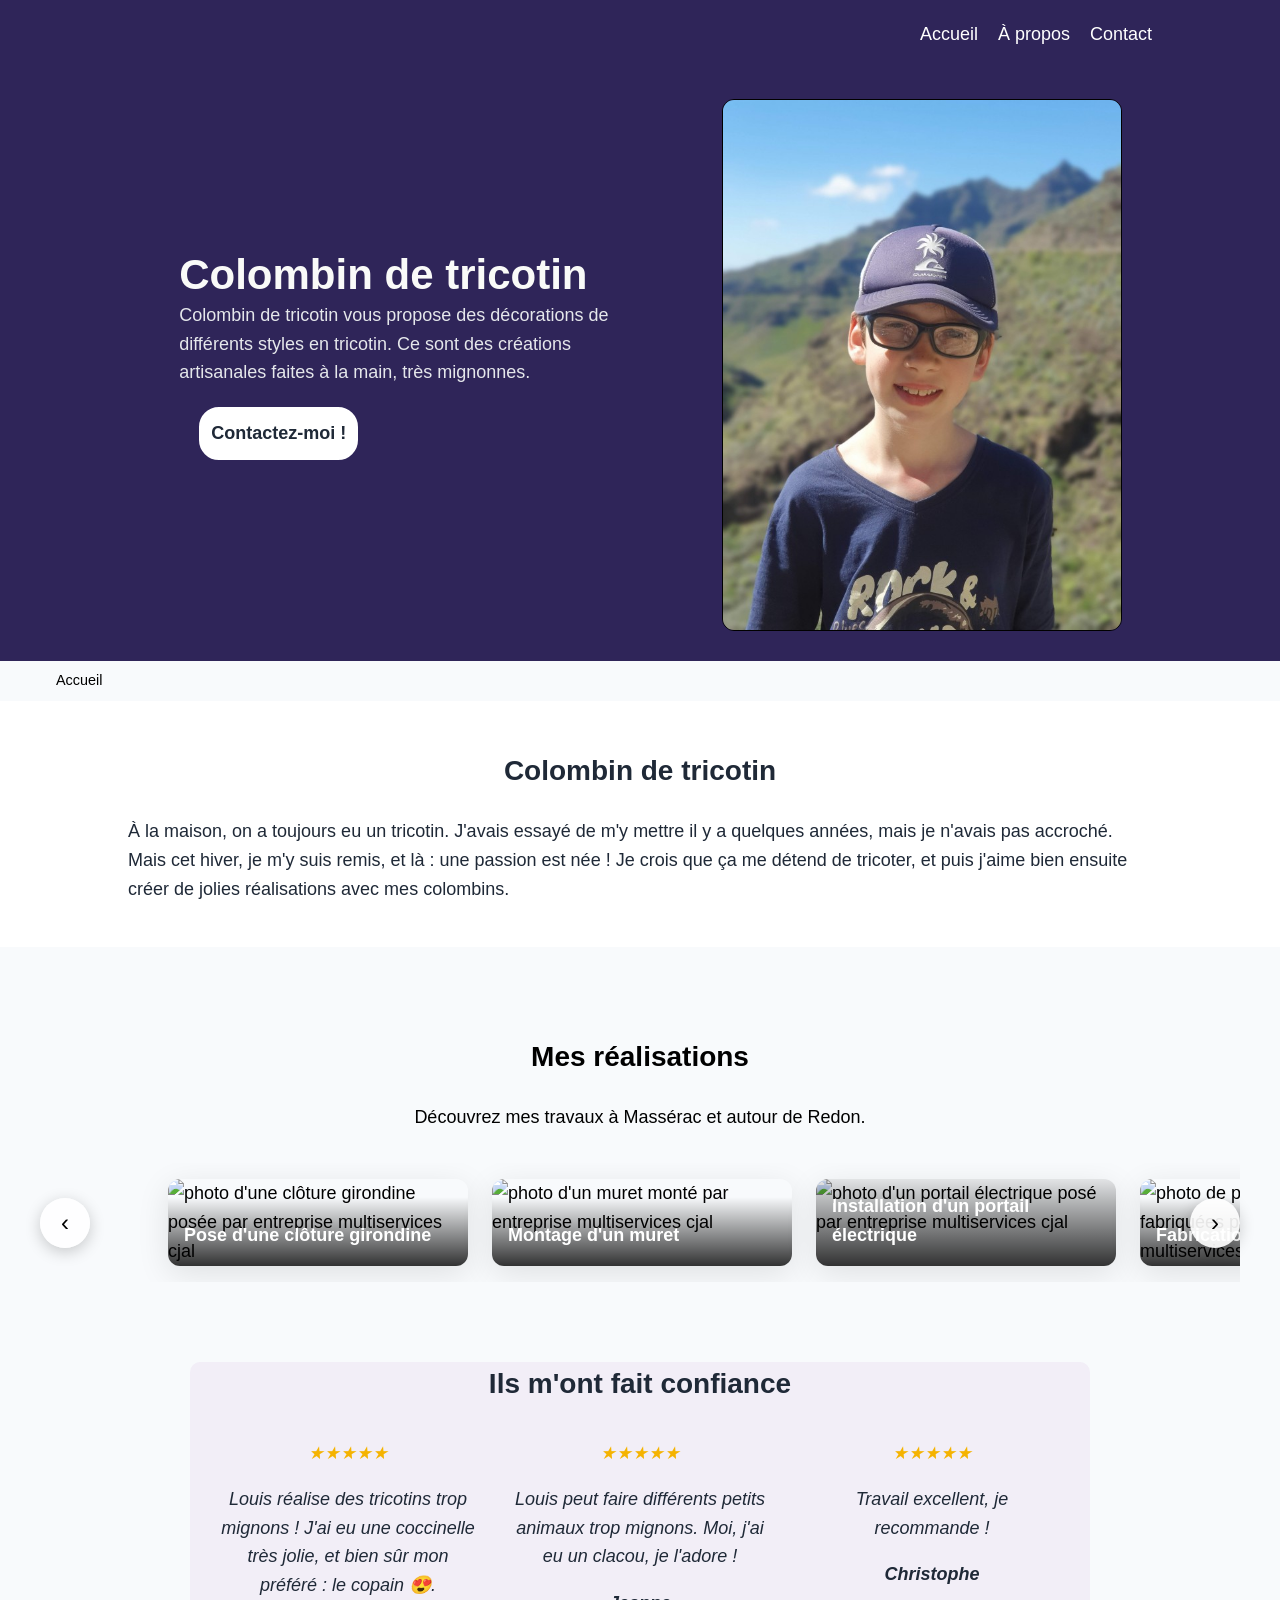
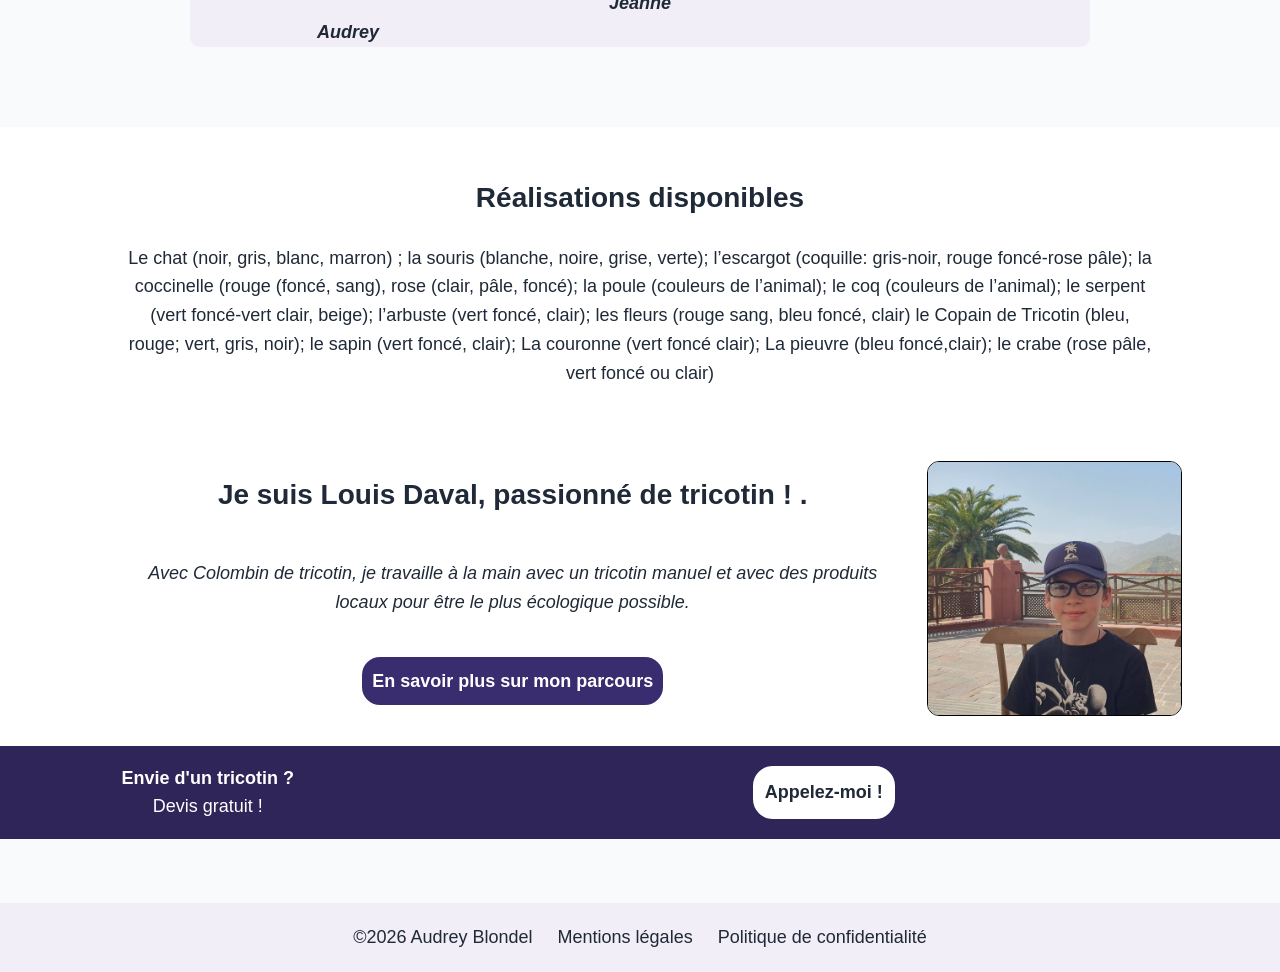
==== index.html @ 7f42a94b "rename index" ====
<!DOCTYPE html>
<html lang="fr">
<head>
    <meta charset="UTF-8">
    <meta name="viewport" content="width=device-width, initial-scale=1.0">
    <title>Colombin de tricotin</title>
    <meta name="description" content="Louis réalise vos décorations en tricotin.">
    
    <meta name="robots" content="index, follow, max-snippet:-1, max-image-preview:large">
     <link rel="stylesheet" href="style.css">
    <meta name="google-site-verification" content="AEkeeS_c2Pxpw_fE-u61vdnuOhcNcrXppI3wBg-LUwE" />
</head>
<body>
    <header>
        <div class="elements">
         <!-- <div class="header-logo"><img src="images/cjal.png" alt="logo de la carte de visite CJAL" height="50"></div> -->
            <div class="links">
                <a href="index (Copie).html">Accueil</a>
                <a href="apropos (Copie).html">À&nbsp;propos</a>
                <a href="contact (Copie).html">Contact</a>
            </div>
        </div>

        <div class="hero">
            <div class="text-hero">
                <div class="main-text"><h1>Colombin de tricotin</h1></div>
                <div class="secondary-text">Colombin de tricotin vous propose des décorations de différents styles en tricotin. Ce sont des créations artisanales faites à la main, très mignonnes.</div>
                <a href="contact (Copie).html" class="bouton-clair">Contactez-moi !</a>
            </div>
            <div class="hero-img"><img src="images/20260213_115343.jpg" alt="photo de Louis" width="386" height="289">
    <!-- <srcset="images/camion-640w.webp 640w, images/camion-768w.webp 768w, images/camion-1024w.webp 1024w, images/camion-1280w.webp 1280w" 
     sizes="(max-width: 768px) 100vw, 50vw"
     alt="photo de Christophe Daval artisan multiservices à Massérac et son camion"
     loading="lazy"
     style="aspect-ratio: 640/480;"--> 
        </div>
    </header>

     <nav aria-label="Fil d'Ariane" class="breadcrumb">
  <ol>
    <li aria-current="page">Accueil</a></li>
  </ol>
    </nav> 


    <main>
    <section class="presentation">
        <h2>Colombin de tricotin</h2>
        <p>À la maison, on a toujours eu un tricotin. J'avais essayé de m'y mettre il y a quelques années, mais je n'avais pas accroché. Mais cet hiver, je m'y suis remis, et là : une passion est née ! 
            Je crois que ça me détend de tricoter, et puis j'aime bien ensuite créer de jolies réalisations avec mes colombins. 
        </p>
    </section>
    


    <section class="slider-section" id="realisations">
        <div class="container">
            <h2>Mes réalisations</h2>
            <p>Découvrez mes travaux à Massérac et autour de Redon.</p>

            <div class="slider-wrapper">
                <button class="slider-prev">‹</button>
                <div class="slider-container">
                    <div class="slide">
                        <img src="images/cloture girondine.jpg" alt="photo d'une clôture girondine posée par entreprise multiservices cjal">
                        <div class="slide-caption">Pose d'une clôture girondine</div>
                    </div>
                    <div class="slide">
                        <img src="images/muret.jpeg" alt="photo d'un muret monté par entreprise multiservices cjal">
                        <div class="slide-caption">Montage d'un muret</div>
                    </div>
                    <div class="slide">
                        <img src="images/portail.jpeg" alt="photo d'un portail électrique posé par entreprise multiservices cjal">
                        <div class="slide-caption">Installation d'un portail électrique</div>
                    </div>
                    <div class="slide">
                        <img src="images/fermettes.jpg" alt="photo de plusieurs fermettes fabriquées par entreprise multiservices cjal">
                        <div class="slide-caption">Fabrication de fermettes</div>
                    </div>
                    <div class="slide">
                        <img src="images/marches.jpg" alt="photo de la réalisation de marches par entreprise multiservices cjal">
                        <div class="slide-caption">Réalisation de marches extérieures</div>
                    </div>
                    <div class="slide">
                        <img src="images/enduit.jpg" alt="photo d'un enduit sur muret réalisé par entreprise multiservices cjal">
                        <div class="slide-caption">Réalisation d'un enduit sur muret</div>
                    </div>
                </div>
                <button class="slider-next">›</button>
            </div>

   


    <section class="avis">
        <h2>Ils m'ont fait confiance</h2>

         <div class="avis-list">
             <div class="avis-item">
                 <div class="stars">★★★★★</div>
                     <p>
                         Louis réalise des tricotins trop mignons ! J'ai eu une coccinelle très jolie, et bien sûr mon préféré : le copain 😍.
                     </p>
                    <span>Audrey</span>
            </div>

             <div class="avis-item">
                 <div class="stars">★★★★★</div>
                    <p>
                         Louis peut faire différents petits animaux trop mignons. Moi, j'ai eu un clacou, je l'adore ! 
                    </p>
                     <span>Jeanne</span>
            </div>

            <div class="avis-item">
                <div class="stars">★★★★★</div>
                    <p>
                        Travail excellent, je recommande ! 

                     </p>
                    <span>Christophe</span>
            </div>
        </div>

        
    </section>



    <section class="presentation">
        <h2>Réalisations disponibles </h2>
        <p>Le chat (noir, gris, blanc, marron) ; la souris (blanche, noire, grise, verte); l’escargot (coquille: gris-noir, rouge foncé-rose pâle); la coccinelle (rouge (foncé, sang), rose (clair, pâle, foncé); la poule (couleurs de l’animal); le coq (couleurs de l’animal); le serpent (vert foncé-vert clair, beige); l’arbuste (vert foncé, clair); les fleurs (rouge sang, bleu foncé, clair) le Copain de Tricotin (bleu, rouge; vert, gris, noir); le sapin (vert foncé, clair); 
La couronne (vert foncé clair); La pieuvre (bleu foncé,clair); le crabe (rose pâle, vert foncé ou clair)
</p>
    </section>

    <section class="a-propos">
       <div class="texte-a-propos">
            <h2>Je suis Louis Daval, passionné de tricotin ! .</h2>
            <div class="a-propos-text">
                <p>Avec Colombin de tricotin, je travaille à la main avec un tricotin manuel et avec des produits locaux pour être le plus écologique possible.  </p>
             </div>
             <div class="cta">
            <a href="apropos.html" class="bouton-fonce">En savoir plus sur mon parcours</a>
            </div>
        </div>
        <div class="photo-a-propos"><img src="images/20260217_150444.jpg" 
    
     alt="Photo de Louis" 
     
     width="640" 
     height="660">
</div>
    </section>

    <div class="action">
        <div class="action-sub">
            <div class="action-title">Envie d'un tricotin ?</div>
            <div class="action-text">Devis gratuit !</div>
        </div>
        <div class="cta">
            <a href="contact (Copie).html" class="bouton-clair">Appelez-moi ! </a>
        </div>  
    </div>
    </main>

    <footer>&copy;2026 Audrey Blondel
        <a href="mentions-legales.html">Mentions légales</a>
        <a href="politique-confidentialite.html">Politique de confidentialité</a>
    </footer>
    <script src="script.js"></script>

</body>
</html>
---- style.css ----
body
 {
  font-family: système-ui, -apple-system, 'Segoe UI', "Roboto", sans-serif;
  font-size: 18px;
  line-height: 1.6;
  margin: 0;
  padding: 0;
  overflow-x: hidden; /*pas de scroll horizontal*/
}

header {
  background-color:  #2f2559; 
  color: #ffffff;
}


.elements {
  display: flex;
  justify-content: end;
  margin: 0;
  padding: 20px 10%;
}

.header-logo {
  background-color: white;
  display: inline-block;
  padding: 0;
}

.links {
  display: flex;
  gap: 20px;
  
}

.links a {
  font-size: inherit;
}

a {
  text-decoration: none;
  color: inherit;       /* même couleur que le texte */
  font-weight: 500;     /* optionnel */
}

a[href="pages/services.html"] {
  font-size: inherit;
  text-decoration: none;
  color: inherit;
  font-weight: inherit;
}

a.bouton-clair {
    color: #1f2937;
    font-weight: 800;
}

.main-text {
  font-size: 42px;
  color: #f9faf8; 
  font-weight: 900;
  margin: 0;
}

h1 {
  margin: 0;
  line-height: 1.2;
  font-size: 42px;
}

.secondary-text {
  font-size: inherit;
  color: #e5e7eb;
  margin: 0;
}

.bouton-clair {
  background-color: #ffffff;
  color: #2f2559;
  padding: 10px;
  margin: 20px;
  font-weight: 800;
  border-radius: 20px;
  border: 2px solid #ffffff;
  transition: background-color 0.2s ease, transform 0.2s ease, box-shadow 0.2s ease;
  display: inline-block;       /* Respecte largeur parent */
  max-width: 100%;             /* Jamais plus large */
  box-sizing: border-box;      /*  Inclut padding */
}

.bouton-clair:hover {
  background-color: #e8e6F2;
  border-color: #e8e6F2;
  box-shadow: 0 4px 10px rgba(0,0,0,0.25);
  transform: translateY(-2px);
}


.bouton-fonce {
  background-color: #3a2d6f;
  color: #ffffff;
  margin: 20px;
  font-weight: 800;
  border-radius: 20px;
  border: 2px solid white;
  transition: background-color 0.2s ease, transform 0.2s ease, box-shadow 0.2s ease; 
  display: inline-block;       /* Respecte largeur parent */
  max-width: 100%;             /* Jamais plus large */
  box-sizing: border-box;      /*  Inclut padding */
  padding: 10px;
}

.bouton-fonce:hover {
  background-color: #241c47; 
  border-color: #e8e6F2;
  box-shadow: 0 4px 10px rgba(0,0,0,0.25);
  transform: translateY(-2px);
}

.hero {
  display: flex;
  flex: 1;
  margin: 0;
  padding: 0 10%;
  justify-content: space-between;
  align-items: center;
}

.text-hero {
  display: flex;
  flex-direction: column;
  align-items: start;
  max-width: 100%;
  margin: 0;
  padding: 5%;
}

.hero-img {
  display: flex;
}

.hero-img img {
  max-width: 400px;
  width: auto;
  height: auto;
  margin: 30px;
  border: 1px solid #000;
  border-radius: 12px;
}

.lien-texte {
  color: #1f2937;
  text-decoration: underline;
}

.presentation {
  padding: 2% 10%; 
  text-align: center;
  background-color: #ffffff;
  color: #1f2937;
}
.cta {
  display: flex;
  flex: 1;
  margin: 0;
  padding: 0 5%;
  justify-content: center;
  gap: 5rem;
  align-items: center;
}

.texte-cta {
  display: flex;
  flex-direction: column;
  align-items: start;
  max-width: 600px;
  margin: 0;
}

.image-cta {
  display: flex;
}


.services {
  display: flex;
  flex: 1;
  flex-direction: column;
  align-items: center;
  padding: 1rem 2%; 
  text-align: center;
  background-color: #f2eef7;
  color: #1f2937;
}

.cards {
  display: flex;
  flex: 1;
  align-items: stretch; /* même hauteur pour toutes les cards */
  justify-content: space-between; /* centre le bloc horizontalement  */
  gap: 40px;
  margin: 20px auto 0;
  flex-wrap: wrap; 
  
} 

.cards > a:hover img {
  transform:scale(1.05);
  filter: brightness(0.9) sepia(0.2) saturate(2) hue-rotate(220deg);


}

.cards img {
  width: 100%;
  max-width: 100%;/* empêche le débordement sur mobile */
  height: auto;
  border-radius: 12px;
  border: 2px solid #000; 
  display: block; /* évite l'espcace blanc en bas de l'image */
  transition: transform 0.2s ease;
}

.cards > a {  /* selecteur enfant direct, donc ici cible les enfants de cards mais pas leurs enfants à eux */
  display: flex;
  flex: 0 0 auto;
  flex-direction: column;
  align-items: center; /* centre image + texte horizontalement */
  gap: 12px; 
  width: 220px;
  padding: 16px;
  box-sizing: border-box;
  color: #1f2937;
  cursor: pointer;
}



.cta-bouton {
  display: flex;
  /*justify-content: start;ou ?? à voir s'il est mieux là ou au milieu*/
  justify-content: center;
  align-items: center;
}

.avis {
  max-width: 900px;
  margin: 80px auto;
  text-align: center;
  background-color: #f2eef7;
  color: #1f2937;
  border-radius: 10px;
}

.avis-list {
  display: flex;
  gap: 32px;
  justify-content: center;
  flex-wrap: wrap;
  margin-top: 32px;
}

.avis-item {
  max-width: 260px;
  font-style: italic;
}

.stars {
  color: #f5b301;
  font-size: 1.1rem;
  margin-bottom: 8px;
}

.avis-item span {
  display: block;
  margin-top: 10px;
  font-weight: 600;
}

.avis-source {
  margin-top: 32px;
  font-size: 0.9rem;
  opacity: 0.8;
}
.avis-source a {
  opacity: 1;
  color: #000; /* ou ta couleur principale */
  font-weight: 500; /* optionnel */
}

.zone {
  text-align: center;
  background-color: #2f2559;
  padding-bottom: 1rem;              
}
  


h2 {
  font-size: 28px;
  font-weight: 900;
  text-align: center;
}

.zone > h2 {
  color: #ffffff;
}

.zone img {
  border: 1px solid #000;
  border-radius: 10px;
  width: auto;
  max-width: 1400px;
}
.zone a{ display: inline-block; }

p {
text-align: left;
}

.a-propos {
  background-color: #ffffff;
  color: #1f2937;
  display: flex;
  flex: 1;
  margin: 0;
  padding: 0 10%;
  justify-content: space-between;
  align-items: center;
}

.texte-a-propos {
  display: flex;
  flex-direction: column;
}

.photo-a-propos {
  display: flex;
}

.photo-a-propos img {
  max-width: 300px;
  width: 100%;
  height: auto;
  margin: 30px;
  border: 1px solid #000;
  border-radius: 12px;
}

.a-propos-text {
  font-style: italic;
  font-weight: 300;
  text-align: center;
}

.action {
  background-color: #2f2559;
  color: #ffffff;
  display: flex;
  justify-content: center;
  gap: 5rem; 
  flex-wrap: wrap;
  align-items: center;
  margin: 0;
  padding: 0 5%; 
}

.action-sub {
  display: flex;
  flex-direction: column;
  justify-content: center;
  align-items: center;
  margin: 0;
  padding: 0 5%;
}

.action-title {
  font-weight: 900;
  display: flex;
}

.action-text {
  display: flex;
}

footer {
  background-color:#f2eef7; 
  color: #1f2937;
  text-align: center;
  padding: 20px;
}
footer a{
  margin-inline-start: 20px;
}

/*Style page Services*/
.hero-service {
  position: relative; 
  width: 100vw; /*pleine largeur*/
  height: 65vh; 
  margin-left: calc(50% - 50vw);
  background: 
    url("images/camion.webp") center/cover no-repeat fixed;
  display: flex;
  flex-direction: column;
  align-items: flex-end;
  justify-content: flex-end;
  padding: 1.5rem;
  box-sizing: border-box;  
}

/* Overlay blanc */
.hero-service::before {
  content: '';
  position: absolute;
  inset: 0;                      /* top/right/bottom/left: 0 shorthand */
  background: rgba(255, 255, 255, 0.6);
  z-index: 1;
}


.text-hero-service {
  z-index: 2;
  position: relative;
  display: flex;
  flex-direction: column;
  align-items: flex-end;
  color: #1f2937;
  max-width: 600px;
  margin: 0 5rem 0 0;
  
}
.text-hero-service h1 {
  font-size: 42px;
  margin: 0 0 0.5rem 0;
  color: #1f2937;
}
.text-hero-service .secondary-text {
  
  line-height: 1.5;
  margin: 0;  
  color: #1f2937;
}

.text-hero-service * {
  max-width: 100%;                 /* TOUT texte respecte */
  word-wrap: break-word;
  box-sizing: border-box;}

.cards .card {  
  display: flex;
  flex: 0 0 auto;
  flex-direction: column;
  align-items: center; /* centre image + texte horizontalement */
  gap: 12px; 
  width: 250px;
  padding: 16px;
  box-sizing: border-box;
  color: #1f2937;
}

.cards > [class*="card-"]:hover img {
  transform: scale(1.05);       
  filter: sepia(0.6);
}

.tarifs {
  padding: 2% 10%; 
  text-align: center;
  background-color: #ffffff;
  color: #1f2937;
}
.tarifs p {
  text-align: center;
}

.liste-centree {
  max-width: 600px; /* largeur du bloc centré */
  margin: auto;     /* centre horizontalement */
  text-align: left; /* le texte reste aligné à gauche */
}

.cards a {
  font-size: 18px;
}


.slider-section p {
  text-align: center;
}

.slider-section {
  padding: 4rem 0;
  background: #f8fafc;
}

.slider-wrapper {
  position: relative;
  max-width: 1200px;
  margin: 2rem auto;
}

.slider-container {
  display: flex;
  overflow-x: auto;
  scroll-snap-type: x mandatory;
  scroll-behavior: smooth;
  gap: 1.5rem;
  padding: 1rem 10vw;
  scrollbar-width: none; /*firefox*/
  -ms-overflow-style: none; /* IE et edge*/
  scroll-padding-inline: 10vw;
}

.slider-container::-webkit-scrollbar {
  display: none; /* chrome et safari*/
}

.slide {
  flex: 0 0 300px; 
  scroll-snap-align: center;
  position: relative;
  border-radius: 12px;
  overflow: hidden;
  box-shadow: 0 8px 32px rgba(0,0,0,0.1);
  transition: transform 0.3s ease;
}

.slide:hover {
  transform: scale(1.02);
}

.slide img {
  width: 100%;
  height: 250px;
  object-fit: cover;
}

.slide-caption {
  position: absolute; 
  bottom: 0;
  left: 0;
  right: 0;
  background: linear-gradient(transparent, rgba(0,0,0,0.8));
  color: white;
  padding: 1.5rem 1rem 1rem;
  font-weight: 600;
}
.slider-prev, .slider-next {
  position: absolute; 
  top: 50%;
  transform: translateY(-50%);
  background: rgba(255, 255, 255, 0.9);
  border: none;
  width: 50px;
  height: 50px;
  border-radius: 50%;
  font-size: 1.5rem;
  cursor: pointer;
  box-shadow: 0 4px 16px rgba(0,0,0,0.2);
  transition: all 0.3s ease;
  z-index: 10;
}

.slider-prev {
  left: 0;
}

.slider-next {
  right: 0;
}

.slider-prev:hover, .slider-next:hover {
  background: white;
  transform: translateY(-50%) scale(1.1);
}

.cta-fb {
  text-align: center;
  margin-top: 2rem;
}

.btn-fb {
  display: inline-flex;
  align-items: center;
  gap: 0.5rem;
  padding: 1rem 2rem;
  background: #3a2d6f ;
  color: white; 
  text-decoration: none;
  border-radius: 20px;
  font-weight: 600;
  transition: all 0.3s ease;
}
.btn-fb:hover {
  background: #166fe5;
  transform: translateY(-2px);
}

.faq-section {
  background-color: #f2eef7;
  padding: 2% 10%; 
  color: #1f2937;
}

.faq-section h2 {
  text-align: center;
  margin: 0 0 2rem;
}

.faq-item {
  max-width: 900px;
  margin: 0.75rem auto;
  background: rgba(255, 255, 255, 0.75);
  border: 1px solid rgba(31, 41, 55, 0.12);
  border-radius: 12px;
  overflow: visible;
}

.faq-question {
  width: 100%;
  text-align: left;
  padding: 1rem 1.25rem;
  display: flex;
  justify-content: space-between;
  align-items: center;
  gap: 1rem;
  /* Important si <button> */
  background: transparent;
  border: 0;
  color: inherit;
  font: inherit;
  cursor: pointer;
  transition: background 0.25s ease;
}
/*
.faq-question:hover {
  background: rgba(255, 255, 255, 0.9);
  border-radius: 12px;
}*/

.faq-toggle {
  font-size: 1.4rem;
  line-height: 1;
  color: #000;
}

.faq-answer {
  display: none;
  padding: 0 1.25rem 1rem;
  color: #1f2937;
}

.faq-answer.active {
  display: block;
}

.faq-answer p {
  margin: 0.75rem 0 0;
}


/* page contact*/

.blocs {
  display: flex;
  flex-wrap: wrap;
  gap: clamp(1.5rem, 2vw, 4rem);
  justify-items: stretch;
  justify-content: center;
  padding: 1rem 10%;
}
/* chaque “carte” */
.blocs > div{
  flex: 1 1 420px;      /* même comportement pour tous: largeur mini ~420px puis wrap */
  max-width: 600px;     /* optionnel: évite des cartes trop larges sur très grand écran */
  margin: 0;
  padding: 1rem;
  border-radius: 12px;
  background-color: #f2eef7;
}

.coordonnees-liste {
  background-color:#f2eef7;
  border-radius: 12px;
  display: flex;
  flex-direction: column;
  justify-content: center;
  align-items: center;
  margin: 0;
  padding: 1rem;
   
}

.coordonnees-fiche-google {
  background-color:#f2eef7;
  border-radius: 12px;
  display: flex;
  flex-direction: column;
  justify-content: center;
  align-items: center;
  margin: 0 0 0 0;
  padding: 1rem;
}

.coordonnees-fiche-google img {
  max-width: 400px;
  width: 90%;
  height: auto;
  margin: 1rem;
  border-radius: 12px;
}

.bouton-reseaux-sociaux {
  display: flex;
  justify-content: center;
  gap: 1.5rem;
  margin-top: 1rem;
}


.zone-intervention {
  background-color:#f2eef7;
  border-radius: 12px;
  display: flex;
  flex-direction: column;
  justify-content: center;
  align-items: center;
  margin: 0 0 0 auto;
  padding: 1rem;
   
}

.zone-intervention img {
  max-width: 800px;
  width: 90%;
  height: auto;
  margin: 1rem;
  border-radius: 12px;
}

.infos-utiles {
  background-color:#f2eef7;
  border-radius: 12px;
  display: flex;
  flex-direction: column;
  justify-content: center;
  align-items: center;
  margin: 0;
  padding: 1rem;
}


/*page à propos*/


.engagement {
  background-color: #ffffff;
  color: #1f2937;
  display: flex;
  flex: 1;
  margin: 0; 
  padding: 1rem 10%;
  gap: clamp(1.5rem, 2vw, 4rem); 
  justify-content: center;
  align-items: center;
  flex-wrap: wrap;
}

.engagement-texte {
  background-color:#ffffff;
  display: flex;
  flex-direction: column;
  justify-content: center;
  align-items: center;
  margin: 0;
  padding: 1rem 5%;
  max-width: 600px;
  width: 100%;
}

.engagement-photo {
  background-color:#ffffff;
  display: flex;
  flex-direction: column;
  justify-content: center;
  align-items: center;
  margin: 0 0 0 0;
  padding: 1rem;
}

.engagement-photo img {
  max-width: 400px;
  width: 100%;
  height: auto;
  margin: 1rem;
  border-radius: 12px;
}

.feature-apropos {
  background-color: #ffffff;
  color: #1f2937;
  display: flex;
  flex: 1;
  margin: 0;
  padding: 1rem 10%;
  gap: 12px;
  justify-content: center;
  align-items: center;
  flex-wrap: wrap;
}

.presentation-apropos {
  background-color:#ffffff;
  display: flex;
  flex-direction: column;
  justify-content: center;
  align-items: center;
  margin: 0;
  padding: 1rem;
  max-width: 600px;
  width: 100%;
   
}

.infos-apropos {
  background-color:#ffffff;
  border-radius: 12px;
  display: flex;
  flex-direction: column;
  justify-content: center;
  align-items: center;
  margin: 0;
  padding: 1rem;
}

/*Page mentions legales */
.mentions-legales {
  text-align: center;
}
.mentions-legales p {
  text-align: center;
}
.page-legale {
  min-height: 100vh;
  display: flex;
  flex-direction: column;
}         
.page-legale main {
  flex: 1;
  display: flex;
  flex-direction: column;
  justify-content: center;
  align-items: center;
}

/*Media queries */

@media screen and (max-width: 900px) {
  .hero {
    flex-direction: column;
    align-items: center;
    padding: 0 5%;
    text-align: center;
  }
  .text-hero {
    width: 100%;
    align-items: center;
    margin-bottom: 20px;
  }
  .hero-img img {
    max-width: 80%;
    margin: 0 0 20px 0;
  }
  .main-text {
    font-size: clamp(28px, 5vw, 42px);
  }
  .secondary-text {
    /*font-size: clamp(16px, 3vw, 18px);*/
   font-size: inherit;
  }
  .bouton-clair {
    margin: 10px  0;
  }
  .a-propos {
    flex-direction: column;
  }
  .elements {
    justify-content: center;
  }
  .zone img {
    max-width: 95vw;
    width: 100%;
    height: auto;
  }
  
  .hero-img img {
    margin-inline: auto !important;  /* Centre horizontalement image hero */
    display: block;                  /* Obligatoire pour margin:auto */
  }
 .bouton-clair, .bouton-fonce {
    display: block !important;         /* Bloc pour centrage parfait */
    margin-inline: auto !important;    /* Centre le bouton lui-même */
    text-align: center;                /* Texte nickel dedans */
    width: fit-content;                /* Largeur auto au texte */
  }
  .carte-interactive {
    padding-bottom: 45%;       /* Plus haute sur tablette */
    max-width: 95vw;           /* Plein écran safe */
    margin: 1rem auto 2rem auto;  /* Moins d'espace bas */
  }
  
  .carte-interactive iframe {
    top: -60px;                /* Ajuste barre noire */
  }
  .services {
    padding: 2rem 1.5rem;
  }
  
  .services .cards {
    display: flex;
    flex-direction: column;
    align-items: center;
    gap: 1.5rem;
  }
  
  .card {
    width: 100%;
    max-width: 380px;
    margin: 0 auto;
  }
  
  .cta {
    display: flex;
    flex-direction: column;
    align-items: center;
    gap: 1rem;
    padding: 2rem 1.5rem;
    text-align: center;
  }
  
  .cta .bouton-fonce {
    margin: 0 auto;
    width: fit-content;
    padding: 1rem 2.5rem;
  
  /* UNIFORMITÉ POLICES */
  

  /* Base : le texte descend doucement vers 16px sur petits écrans */
  body {
    font-size: clamp(16px, 4.5vw, 18px);
    line-height: 1.6; 
  }

  h1 {
    font-size: clamp(28px, 5.2vw, 42px);
    line-height: 1.2; /* souvent mieux qu’1.4 pour un gros titre */
  }

  h2 {
    font-size: clamp(22px, 4.2vw, 28px);
    line-height: 1.25;
  }

  .services p,
  .services .text,
  .services a {
    font-size: clamp(15px, 3.8vw, 16px);
    line-height: 1.6;
  }
  .links a {
  font-size: clamp(14px, 3.5vw, 16px);
}

 
}




} 
@media (max-width: 700px) {
  .cards > a { 
    width: 100%; max-width: 320px; margin: 0 auto 20px; }
  .cta {
    flex-direction: column;
    gap: 1rem; 
  }
  .presentation { 
    padding: 2% 5%; }

  .services { 
    padding: 2% 5%; }


  .avis-source {
  padding: 0 2rem; /* espace sur les côtés */
  font-size: 0.85rem; /* un peu plus petit */
  line-height: 1.4;
}

.avis-source a {
  display: inline-block; /* empêche les sauts de ligne bizarres */
  word-break: keep-all; /* évite de casser "Google" */
}
.cards img {
    max-height: 120px !important;      /* Icône plus petite */
    width: auto !important;            /* Garde ratio */
    height: auto !important;
  }
  .cards > a {
    gap: 8px !important;               /* Moins d'espace icône/texte */
  }
  .carte-interactive {
    padding-bottom: 50%;       /* Quasi-carrée mobile */
    border-radius: 8px !important;        /* Coins moins arrondis */
    margin: 1.5rem auto 0 auto;
    width: 94vw;
    max-width: 94vw;
    box-sizing: border-box;
  }
  
  .carte-interactive iframe {
    top: -60px;
    height: 110% !important; 
    clip-path: inset(0 0 0 0 round 8px); 
  }
  
  .zone {
    padding-bottom: 2rem;      /* Plus d'air section mobile */
  }
  
  .zone > h2 {
    font-size: clamp(28px, 8vw, 32px);  /* Titre responsive */
  }
}

@media (max-width: 700px){
  .engagement,
  .feature-apropos{
    flex-direction: column;
    align-items: stretch;
  }

  .engagement{
    padding: 1rem 5%;
    gap: 1.5rem;
  
  }
}
@media (max-width: 700px){
  .coordonnees,
  .feature{
    flex-direction: column;
    align-items: stretch;
  }

  .coordonnees{
    padding: 1rem 5%;
    gap: 1.5rem;
  }

}


@media (max-width: 768px) {
    .hero-service {
        padding: 0 5%;
        min-height: 60vh;
        background-attachment: scroll;  /* Fixe souvent buggé sur mobile */
    }
   .text-hero-service h1 {
  font-size: clamp(28px, 5vw, 42px);  /* ≈30px 375px */
}

    .text-hero-service .secondary-text {
        font-size: 1rem;
    }

  .slide {
    flex: 0 0 280px;
    height: 220px;
  }
  
  .slider-container {
    padding: 1rem 3rem;
  }
  
  .slider-prev, .slider-next {
    width: 45px;
    height: 45px;
    font-size: 1.3rem;
  }
}

@media (max-width: 480px) {
  .slide {
    flex: 0 0 250px;
  }
}

/* Recommandé sur tout le site */
*, *::before, *::after { box-sizing: border-box; }

/* fil d'ariane */
.breadcrumb {
  padding: 0.5rem 1rem;
  background: #f8fafc;  /* Match ton hero */
  font-size: 0.9rem;
  font-family: inherit;
}
.breadcrumb ol {
  display: flex;
  gap: 0.3rem;
  list-style: none;
  margin: 0;
}
.breadcrumb a { color: #666; }
.breadcrumb li:not(:last-child)::after { content: " > "; color: #999; }
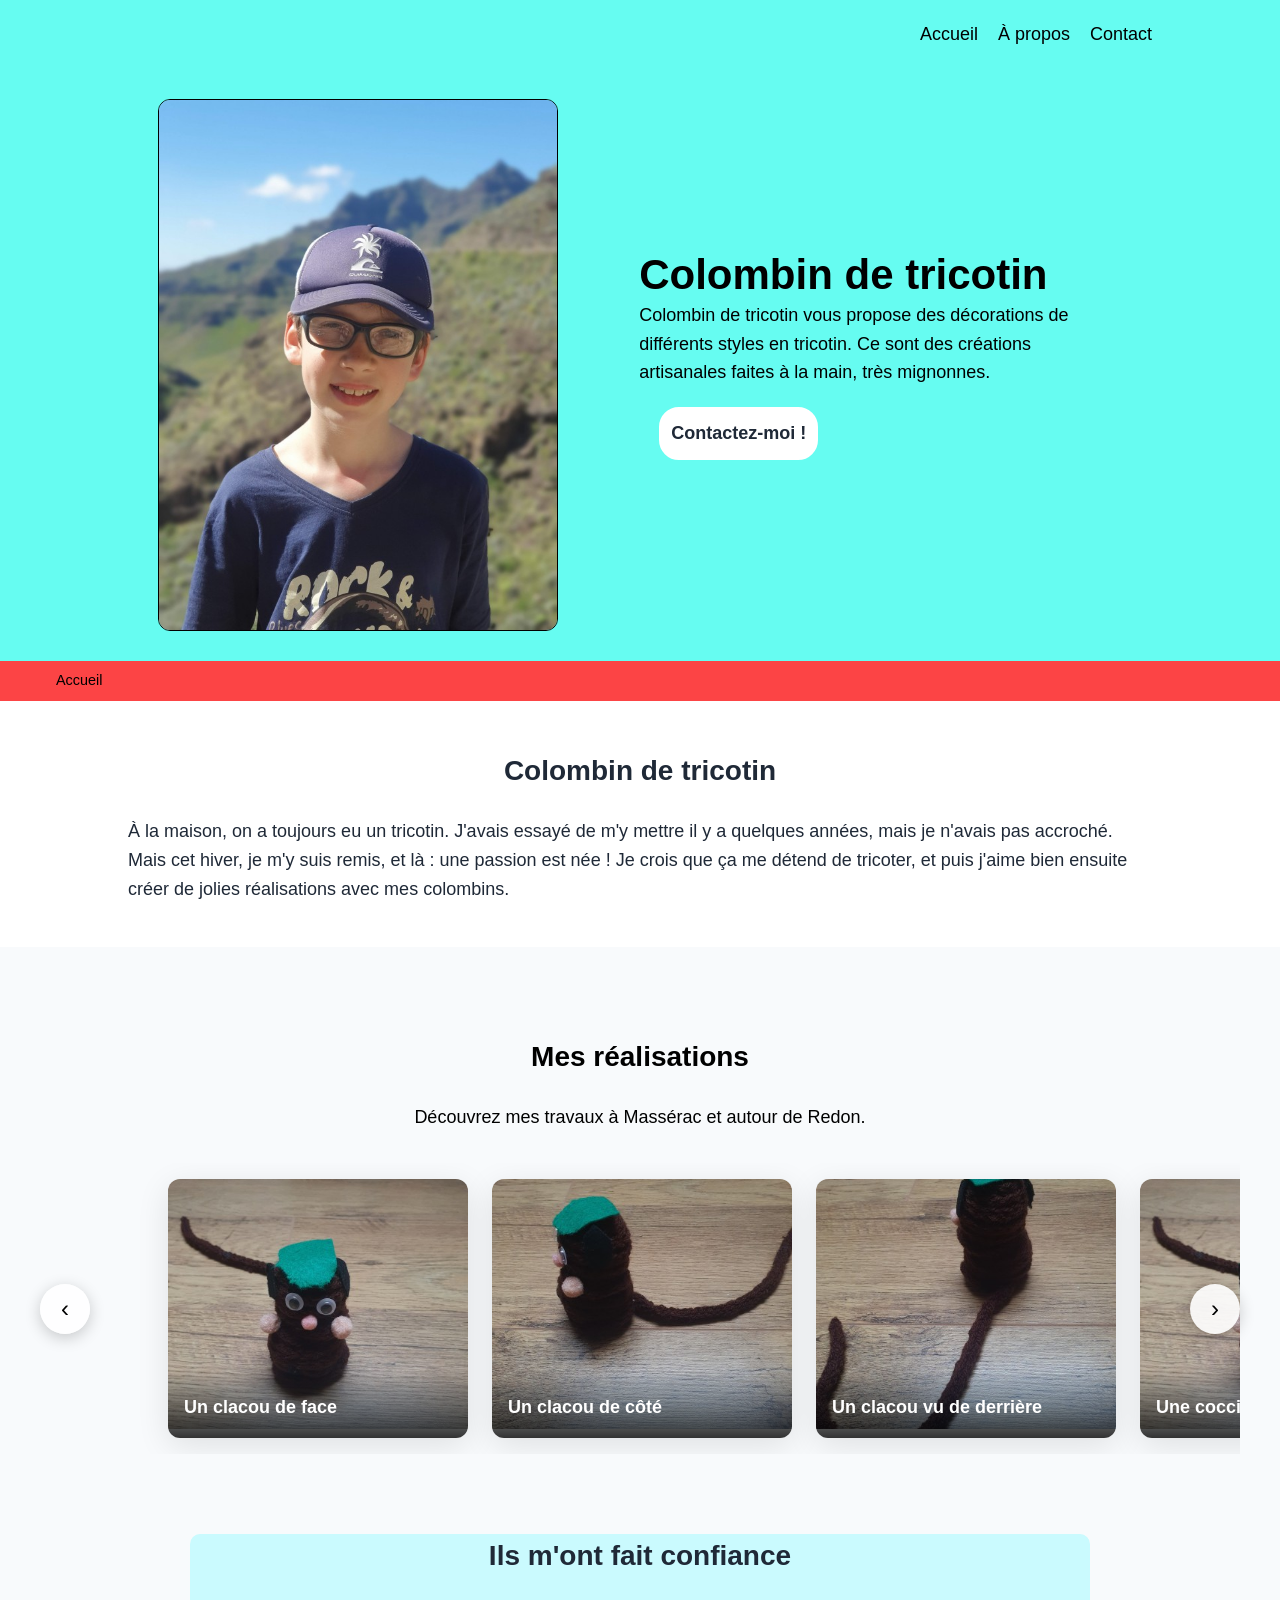
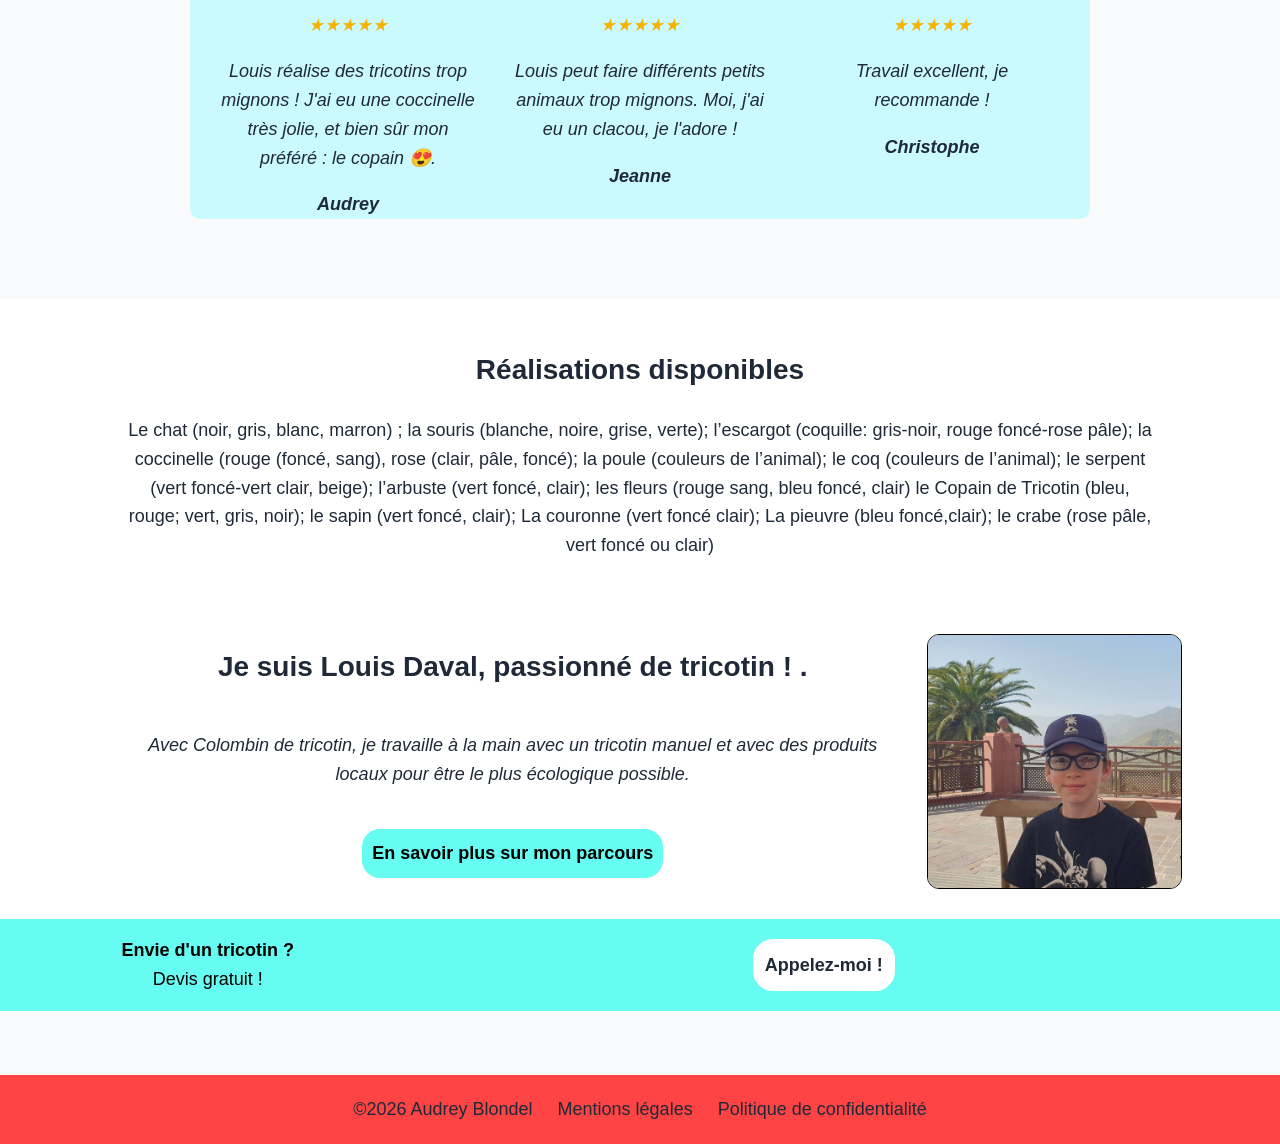
==== commit d475c368: "css couleurs" ====
--- a/index.html
+++ b/index.html
@@ -22,11 +22,6 @@
         </div>
 
         <div class="hero">
-            <div class="text-hero">
-                <div class="main-text"><h1>Colombin de tricotin</h1></div>
-                <div class="secondary-text">Colombin de tricotin vous propose des décorations de différents styles en tricotin. Ce sont des créations artisanales faites à la main, très mignonnes.</div>
-                <a href="contact (Copie).html" class="bouton-clair">Contactez-moi !</a>
-            </div>
             <div class="hero-img"><img src="images/20260213_115343.jpg" alt="photo de Louis" width="386" height="289">
     <!-- <srcset="images/camion-640w.webp 640w, images/camion-768w.webp 768w, images/camion-1024w.webp 1024w, images/camion-1280w.webp 1280w" 
      sizes="(max-width: 768px) 100vw, 50vw"
@@ -34,6 +29,12 @@
      loading="lazy"
      style="aspect-ratio: 640/480;"--> 
         </div>
+            <div class="text-hero">
+                <div class="main-text"><h1>Colombin de tricotin</h1></div>
+                <div class="secondary-text">Colombin de tricotin vous propose des décorations de différents styles en tricotin. Ce sont des créations artisanales faites à la main, très mignonnes.</div>
+                <a href="contact (Copie).html" class="bouton-clair">Contactez-moi !</a>
+            </div>
+            
     </header>
 
      <nav aria-label="Fil d'Ariane" class="breadcrumb">
@@ -62,28 +63,44 @@
                 <button class="slider-prev">‹</button>
                 <div class="slider-container">
                     <div class="slide">
-                        <img src="images/cloture girondine.jpg" alt="photo d'une clôture girondine posée par entreprise multiservices cjal">
-                        <div class="slide-caption">Pose d'une clôture girondine</div>
+                        <img src="images/clacou-face.jpg" alt="clacou-face">
+                        <div class="slide-caption">Un clacou de face</div>
                     </div>
                     <div class="slide">
-                        <img src="images/muret.jpeg" alt="photo d'un muret monté par entreprise multiservices cjal">
-                        <div class="slide-caption">Montage d'un muret</div>
+                        <img src="images/clacou-cote.jpg" alt="clacou côté">
+                        <div class="slide-caption">Un clacou de côté</div>
                     </div>
                     <div class="slide">
-                        <img src="images/portail.jpeg" alt="photo d'un portail électrique posé par entreprise multiservices cjal">
-                        <div class="slide-caption">Installation d'un portail électrique</div>
+                        <img src="images/clacou-derriere.jpg" alt="Un clacou vu de derrière">
+                        <div class="slide-caption">Un clacou vu de derrière</div>
                     </div>
                     <div class="slide">
-                        <img src="images/fermettes.jpg" alt="photo de plusieurs fermettes fabriquées par entreprise multiservices cjal">
-                        <div class="slide-caption">Fabrication de fermettes</div>
+                        <img src="images/clacou-face.jpg" alt="coccinelle face">
+                        <div class="slide-caption">Une coccinelle de face</div>
                     </div>
                     <div class="slide">
-                        <img src="images/marches.jpg" alt="photo de la réalisation de marches par entreprise multiservices cjal">
-                        <div class="slide-caption">Réalisation de marches extérieures</div>
+                        <img src="images/cocci-cote.jpg" alt="coccinelle côté">
+                        <div class="slide-caption">Une coccinelle de côté</div>
                     </div>
                     <div class="slide">
-                        <img src="images/enduit.jpg" alt="photo d'un enduit sur muret réalisé par entreprise multiservices cjal">
-                        <div class="slide-caption">Réalisation d'un enduit sur muret</div>
+                        <img src="images/cocci-derriere.jpg" alt="l">
+                        <div class="slide-caption">Une coccinelle vue de côté</div>
+                    </div>
+                    <div class="slide">
+                        <img src="images/copain.jpg" alt="le copain de tricotin">
+                        <div class="slide-caption">Le fameux copain de tricotin</div>
+                    </div>
+                    <div class="slide">
+                        <img src="images/escargot-face.jpg" alt="escargot face">
+                        <div class="slide-caption">Un escargot de face</div>
+                    </div>
+                    <div class="slide">
+                        <img src="images/escargot-cote.jpg" alt="escargot de côté">
+                        <div class="slide-caption">Un escargot de côté</div>
+                    </div>
+                    <div class="slide">
+                        <img src="images/escargot-derriere.jpg" alt="escargot-derriere">
+                        <div class="slide-caption">Un escargot vu de derrière</div>
                     </div>
                 </div>
                 <button class="slider-next">›</button>
@@ -141,7 +158,7 @@
                 <p>Avec Colombin de tricotin, je travaille à la main avec un tricotin manuel et avec des produits locaux pour être le plus écologique possible.  </p>
              </div>
              <div class="cta">
-            <a href="apropos.html" class="bouton-fonce">En savoir plus sur mon parcours</a>
+            <a href="apropos (Copie).html" class="bouton-fonce">En savoir plus sur mon parcours</a>
             </div>
         </div>
         <div class="photo-a-propos"><img src="images/20260217_150444.jpg" 
--- a/style.css
+++ b/style.css
@@ -10,8 +10,8 @@
 }
 
 header {
-  background-color:  #2f2559; 
-  color: #ffffff;
+  background-color:  #66fcf1; 
+  color: black;
 }
 
 
@@ -58,7 +58,7 @@
 
 .main-text {
   font-size: 42px;
-  color: #f9faf8; 
+  color: black; 
   font-weight: 900;
   margin: 0;
 }
@@ -71,7 +71,7 @@
 
 .secondary-text {
   font-size: inherit;
-  color: #e5e7eb;
+  color: black;
   margin: 0;
 }
 
@@ -98,8 +98,8 @@
 
 
 .bouton-fonce {
-  background-color: #3a2d6f;
-  color: #ffffff;
+  background-color: #66fcf1;
+  color: black;
   margin: 20px;
   font-weight: 800;
   border-radius: 20px;
@@ -112,7 +112,7 @@
 }
 
 .bouton-fonce:hover {
-  background-color: #241c47; 
+  background-color: ; 
   border-color: #e8e6F2;
   box-shadow: 0 4px 10px rgba(0,0,0,0.25);
   transform: translateY(-2px);
@@ -248,7 +248,7 @@
   max-width: 900px;
   margin: 80px auto;
   text-align: center;
-  background-color: #f2eef7;
+  background-color: #cafafe;
   color: #1f2937;
   border-radius: 10px;
 }
@@ -355,8 +355,8 @@
 }
 
 .action {
-  background-color: #2f2559;
-  color: #ffffff;
+  background-color: #66fcf1;
+  color: black;
   display: flex;
   justify-content: center;
   gap: 5rem; 
@@ -385,7 +385,7 @@
 }
 
 footer {
-  background-color:#f2eef7; 
+  background-color:#fc4445; 
   color: #1f2937;
   text-align: center;
   padding: 20px;
@@ -1107,7 +1107,7 @@
 /* fil d'ariane */
 .breadcrumb {
   padding: 0.5rem 1rem;
-  background: #f8fafc;  /* Match ton hero */
+  background: #fc4445;
   font-size: 0.9rem;
   font-family: inherit;
 }
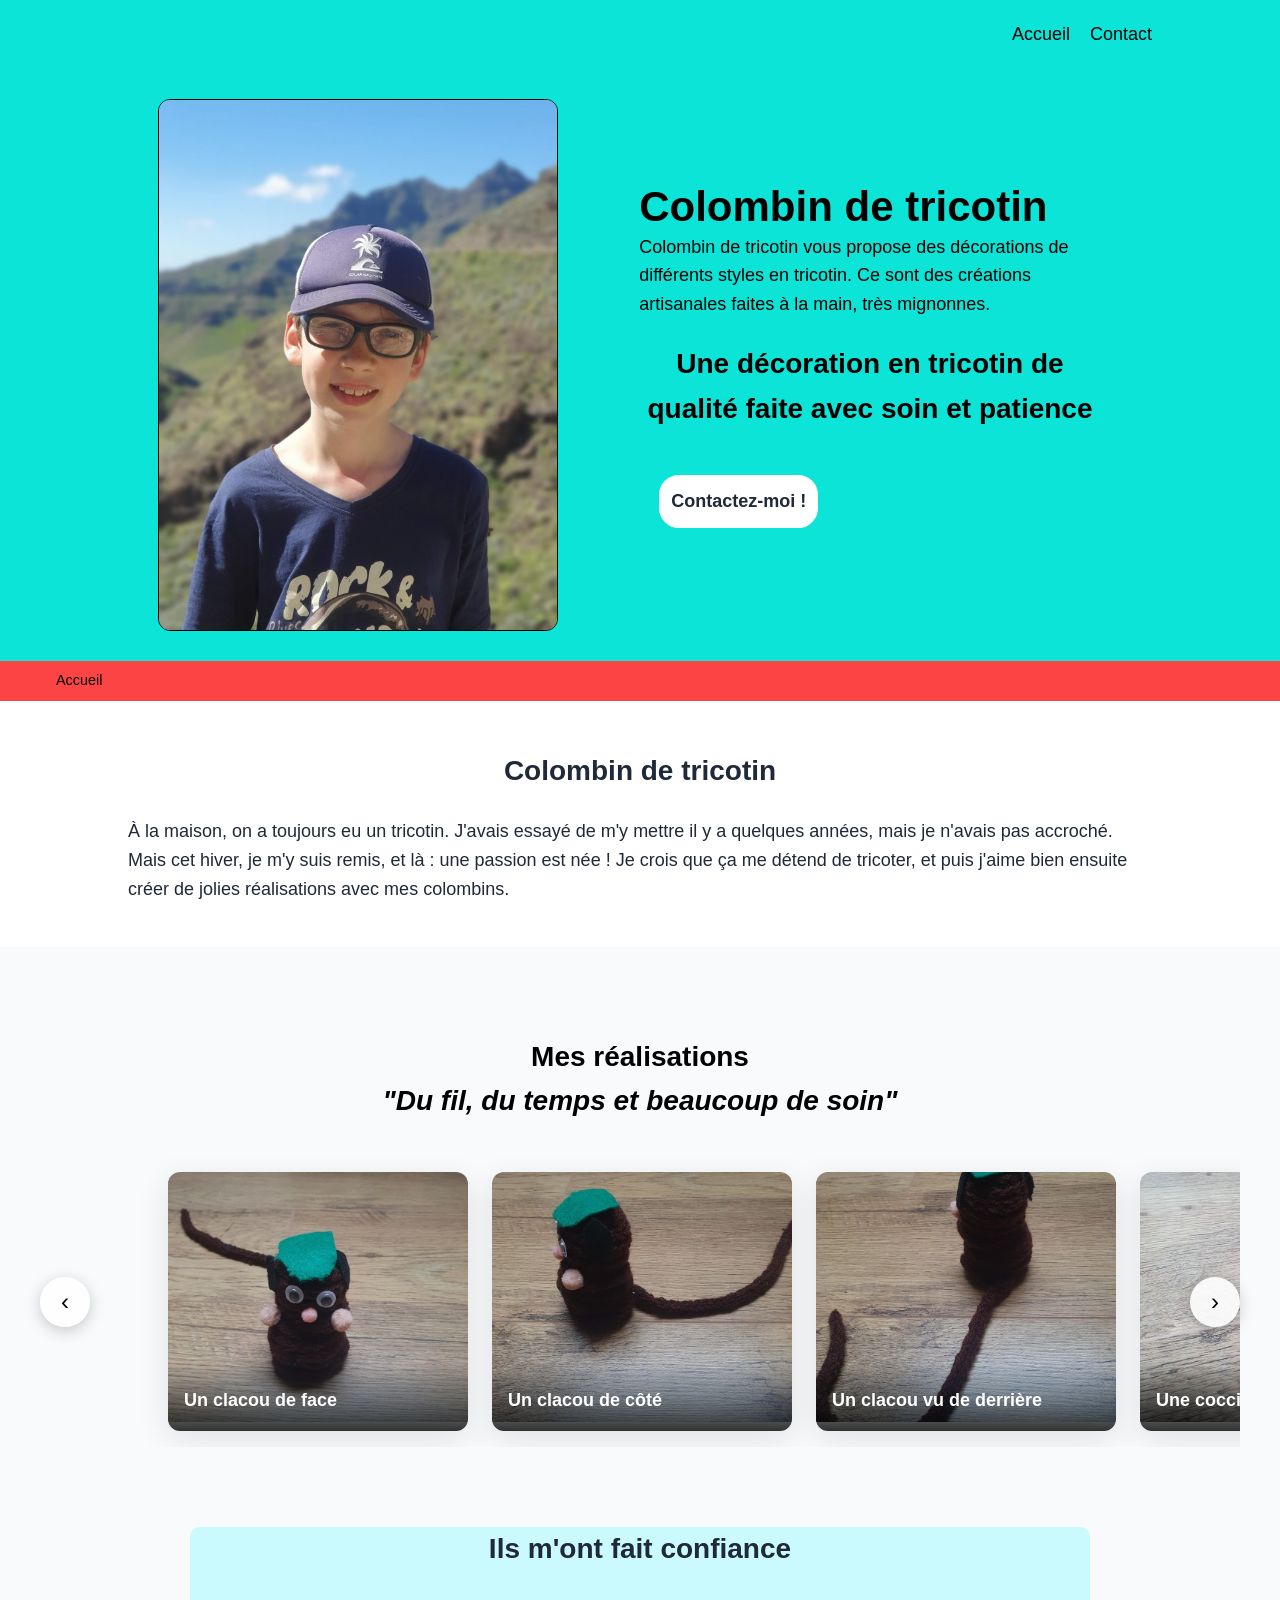
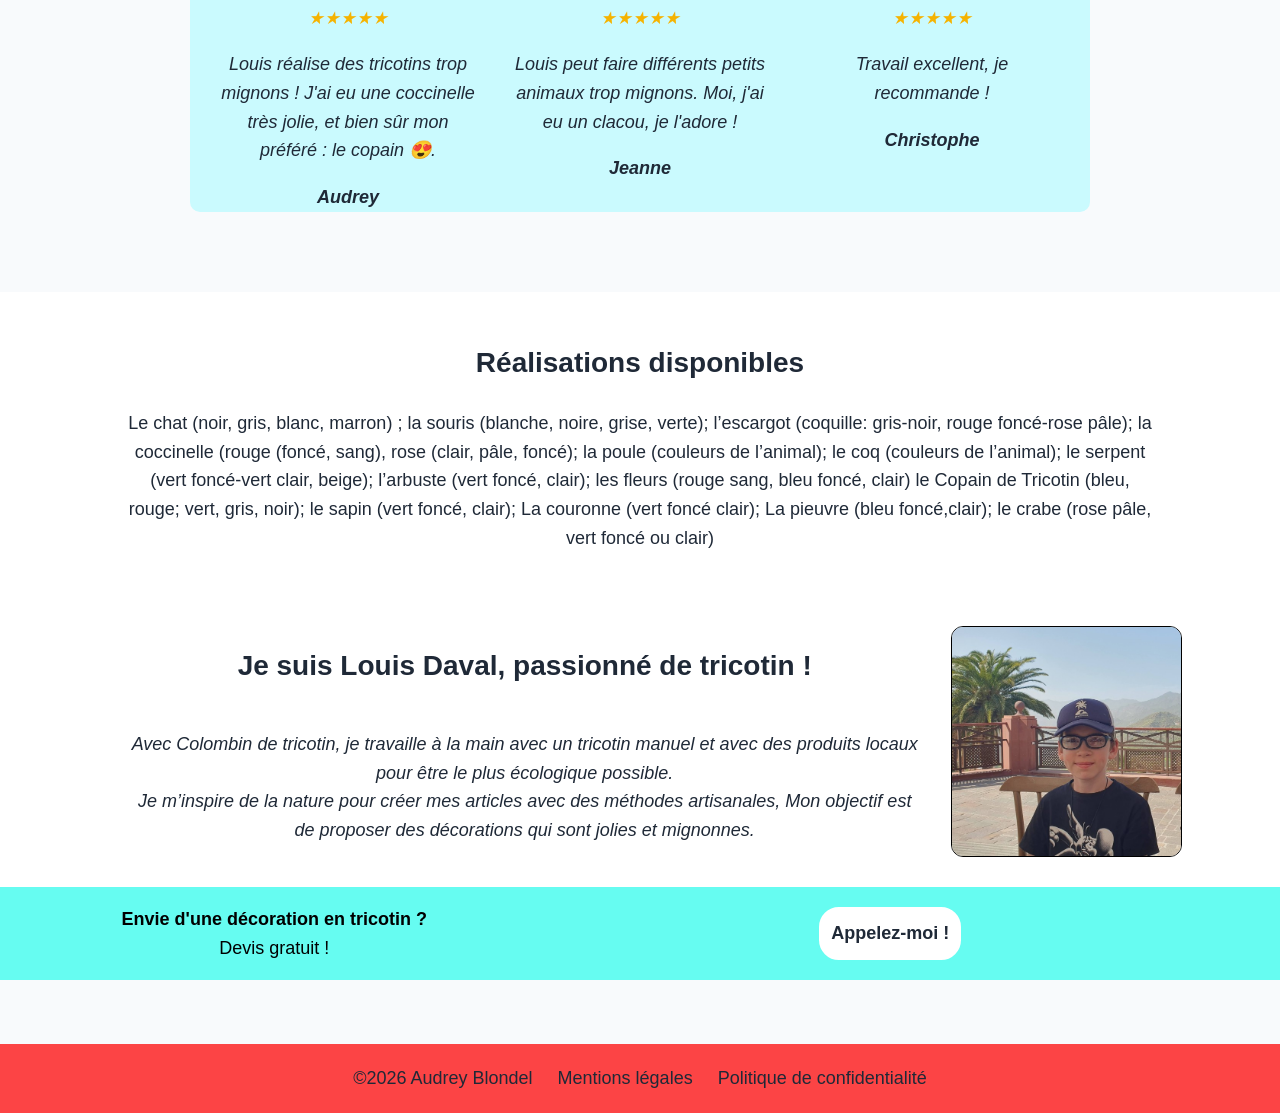
==== commit f6a475ad: "modifications" ====
--- a/index.html
+++ b/index.html
@@ -15,9 +15,9 @@
         <div class="elements">
          <!-- <div class="header-logo"><img src="images/cjal.png" alt="logo de la carte de visite CJAL" height="50"></div> -->
             <div class="links">
-                <a href="index (Copie).html">Accueil</a>
-                <a href="apropos (Copie).html">À&nbsp;propos</a>
-                <a href="contact (Copie).html">Contact</a>
+                <a href="index.html">Accueil</a>
+               <!--<a href="apropos (Copie).html">À&nbsp;propos</a> --> 
+                <a href="contact.html">Contact</a>
             </div>
         </div>
 
@@ -32,7 +32,9 @@
             <div class="text-hero">
                 <div class="main-text"><h1>Colombin de tricotin</h1></div>
                 <div class="secondary-text">Colombin de tricotin vous propose des décorations de différents styles en tricotin. Ce sont des créations artisanales faites à la main, très mignonnes.</div>
-                <a href="contact (Copie).html" class="bouton-clair">Contactez-moi !</a>
+               <h2>Une décoration en tricotin de qualité faite avec soin et patience</h2>
+               
+                <a href="contact.html" class="bouton-clair">Contactez-moi !</a>
             </div>
             
     </header>
@@ -56,8 +58,7 @@
 
     <section class="slider-section" id="realisations">
         <div class="container">
-            <h2>Mes réalisations</h2>
-            <p>Découvrez mes travaux à Massérac et autour de Redon.</p>
+            <h2>Mes réalisations  <br><em>"Du fil, du temps et beaucoup de soin"</em></h2>
 
             <div class="slider-wrapper">
                 <button class="slider-prev">‹</button>
@@ -75,7 +76,7 @@
                         <div class="slide-caption">Un clacou vu de derrière</div>
                     </div>
                     <div class="slide">
-                        <img src="images/clacou-face.jpg" alt="coccinelle face">
+                        <img src="images/coccin-face.jpg" alt="coccinelle face">
                         <div class="slide-caption">Une coccinelle de face</div>
                     </div>
                     <div class="slide">
@@ -153,13 +154,15 @@
 
     <section class="a-propos">
        <div class="texte-a-propos">
-            <h2>Je suis Louis Daval, passionné de tricotin ! .</h2>
+            <h2>Je suis Louis Daval, passionné de tricotin !</h2>
             <div class="a-propos-text">
-                <p>Avec Colombin de tricotin, je travaille à la main avec un tricotin manuel et avec des produits locaux pour être le plus écologique possible.  </p>
+                <p>Avec Colombin de tricotin, je travaille à la main avec un tricotin manuel et avec des produits locaux pour être le plus écologique possible.<br>
+                 Je m’inspire de la nature pour créer mes articles avec des méthodes artisanales, Mon objectif est de proposer des décorations qui sont jolies et mignonnes. 
+  </p>
              </div>
-             <div class="cta">
+         <!--   <div class="cta">
             <a href="apropos (Copie).html" class="bouton-fonce">En savoir plus sur mon parcours</a>
-            </div>
+            </div> --> 
         </div>
         <div class="photo-a-propos"><img src="images/20260217_150444.jpg" 
     
@@ -172,7 +175,7 @@
 
     <div class="action">
         <div class="action-sub">
-            <div class="action-title">Envie d'un tricotin ?</div>
+            <div class="action-title">Envie d'une décoration en tricotin ?</div>
             <div class="action-text">Devis gratuit !</div>
         </div>
         <div class="cta">
--- a/style.css
+++ b/style.css
@@ -7,10 +7,13 @@
   margin: 0;
   padding: 0;
   overflow-x: hidden; /*pas de scroll horizontal*/
+  display: flex;
+  flex-direction: column;
+  min-height: 100vh;
 }
 
 header {
-  background-color:  #66fcf1; 
+  background-color:  #0be4d6; 
   color: black;
 }
 
@@ -112,7 +115,7 @@
 }
 
 .bouton-fonce:hover {
-  background-color: ; 
+  
   border-color: #e8e6F2;
   box-shadow: 0 4px 10px rgba(0,0,0,0.25);
   transform: translateY(-2px);
@@ -663,6 +666,10 @@
 
 /* page contact*/
 
+main {
+flex : 1;
+}
+
 .blocs {
   display: flex;
   flex-wrap: wrap;
